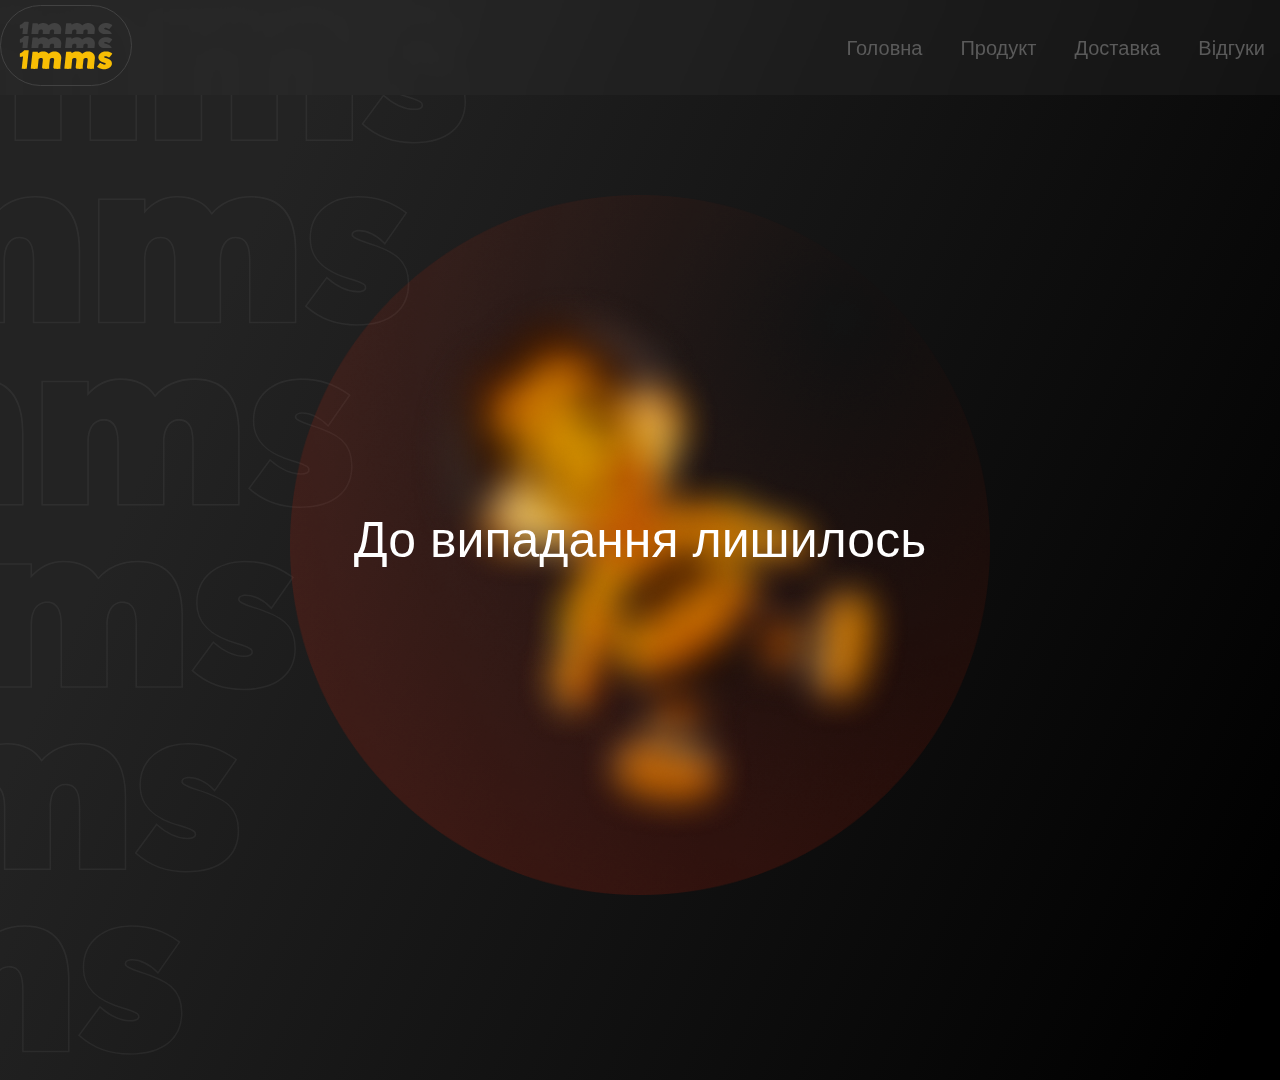
==== 1MMS/index.html @ 011818f4 "first commit" ====
<!DOCTYPE html>
<html lang="en">
  <head>
    <meta charset="UTF-8" />
    <meta http-equiv="X-UA-Compatible" content="IE=edge" />
    <meta name="viewport" content="width=device-width, initial-scale=1.0" />
    <link rel="stylesheet" href="./style.css" />
    <title>1mms</title>
  </head>
  <body>
    <header class="header">
      <div class="container"></div>
    </header>
    <section class="timer">
      <header class="header"><nav class="nav">
        <a class="logo" href="#home">
          <img src="./img/logo.svg" alt="logo" class="nav__img" />
        </a>
        <ul class="nav__list">
          <li class="nav__item">
            <a class="nav__link" href="./about.html">Головна</a>
          </li>
          <li class="nav__item">
            <a class="nav__link" href="./product.html">Продукт</a>
          </li>
          <li class="nav__item">
            <a class="nav__link" href="#">Доставка</a>
          </li>
          <li class="nav__item">
            <a class="nav__link" href="#">Відгуки</a>
          </li>
        </ul>
      </nav>
    </header>
      <div class="container">
        <div class="timer__inner">
          <div class="timer__blur">
            <img src="./img/tbrender_003.png" alt="#" class="timer__img" />
          </div>
          <div class="timer__time">
            <p class="timer__text">До випадання лишилось</p>
            <span id="timer" class="timer__seconds"></span>
          </div>
        </div>
      </div>
    </section>

    
      </body>
      <script src="./index.js"></script>
    </html>
---- 1MMS/style.css ----
* {
  margin: 0;
  padding: 0;
  box-sizing: border-box;
}
*::before,
*::after {
  box-sizing: border-box;
}

ol,
ul,
menu {
  list-style: none;
}
a {
  text-decoration: none;
  color: inherit;
}

html,
body {
  background-color: #1e1e1e;
  scroll-behavior: smooth;
}

body {
  font-family: "Open Sans", sans-serif;
  /* шрифти берем з макету */
  font-style: normal;
  font-weight: 400;
}

.container {
  max-width: 1200px;
  z-index: -2;
  /* максимальна ширина береться з макету */
  width: 100%;
  padding: 0 15px;
  margin: 0 auto;
}

.timer::before {
  content: "";
  position: absolute;
  background-image: url(./img/Vector.svg);
  background-size: contain;
  background-repeat: no-repeat;
  width: 826px;
  height: 1420px;
}
.timer {
  position: relative;
  background-image: linear-gradient(114.21deg, #232323 20.08%, #000000 96.12%),
    linear-gradient(114.21deg, #ffffff 20.08%, #dfe2e4 96.12%);
  overflow: hidden;
  padding-bottom: 85px;
}
.timer__inner {
  display: flex;
  justify-content: center;
  align-items: center;
  height: 100vh;
}

.timer__blur {
  position: relative;
  display: flex;
  justify-content: center;
  align-items: center;
  /* border-radius: 50%; */
  /* max-width: 733px; */
  /* width: 100%; */
  width: 700px;
  height: 700px;
  background-image: url(./img/Ellipse.png);
  background-repeat: no-repeat;
  background-size: contain;
  /* warning: gradient uses a rotation that is not supported by CSS and may not behave as expected */
}

.blur {
  filter: blur(13px) drop-shadow(0px 4px 4px rgba(0, 0, 0, 0.25));
}

.timer__time {
  position: absolute;
  display: flex;
  flex-direction: column;
  left: 50%;
  top: 50%;
  transform: translate(-50%, -50%);
}
.timer__text {
  width: 700px;
  font-size: 50px;
  text-align: center;
  background: linear-gradient(
    92.1deg,
    #ffdea8 -92.57%,
    #ffffff -2.73%,
    #ffffff 98.6%
  );
  -webkit-background-clip: text;
  -webkit-text-fill-color: transparent;
  background-clip: text;
  text-fill-color: transparent;
}

.timer__seconds {
  font-weight: 900;
  font-size: 125px;
  line-height: 152px;

  background: linear-gradient(32deg, #f9c704 27.24%, #f90404 338.76%);
  -webkit-background-clip: text;
  -webkit-text-fill-color: transparent;
  background-clip: text;
  text-fill-color: transparent;
  display: block;
  margin: 0 auto;
  text-shadow: 0px 4px 29px rgba(0, 0, 0, 0.2);
}
@media screen and (max-width: 768px) {
  .timer__blur {
    min-width: 633px;
    width: 100%;
    max-height: 100%;
  }
}
@media screen and (max-width: 480px) {
  .timer__blur {
    min-width: 433px;
    width: 100%;
    max-height: 100%;
  }
  .timer__seconds {
    font-size: 80px;
  }
  .timer__text {
    font-size: 30px;
  }
  .timer__img {
    width: 500px;
  }
}
@media screen and (max-width: 320px) {
  .timer__blur {
    min-width: 300px;
    width: 100%;
    max-height: 100%;
  }
  .timer__seconds {
    font-size: 60px;
  }
  .timer__text {
    font-size: 27px;
    max-width: 200px;
    width: 100%;
  }
  .timer__img {
    width: 318px;
  }
}

.about {
  min-height: 100vh;
  background-image: linear-gradient(114.21deg, #232323 20.08%, #000000 96.12%),
    linear-gradient(114.21deg, #ffffff 20.08%, #dfe2e4 96.12%);
  background-size: contain;
  background-position: center center;
  background-repeat: no-repeat;
  position: relative;
  z-index: 1;
}

.nav {
  padding-top: 10px;
  display: flex;
  justify-content: space-between;
  align-items: center;
  position: sticky;
  top: 0;
  z-index: 10;
  width: 100%;
  background-color: rgba(51, 51, 51, 0.231);
  backdrop-filter: blur(10px);
  padding: 5px 0;
}

.nav__list {
  display: flex;
  justify-content: center;
  margin-right: 15px;
}
.nav__item {
  font-size: 20px;
  line-height: 24px;
  color: #5a5a5a;
}
.nav__item:hover {
  font-family: italic;
  color: #f8c704;
  transition: color 0.3s linear;
}

.nav__item {
  margin-left: 38px;
}
.about__title {
  font-size: 140px;
  line-height: 171px;
  color: #fff;
}
.about__subtitle {
  font-size: 28px;
  line-height: 34px;
  color: #fff;
  max-width: 285px;
  width: 100%;
}
.about__subtitle-word {
  color: gray;
  font-size: 28px;
}
.about__programs {
  display: flex;
  flex-direction: column;
  margin-top: 323px;
}
.about__link {
  margin-bottom: 38px;
  font-weight: 300;
  font-size: 20px;
  line-height: 24px;
  color: #ffffff;
}
.about__programs:last-child {
  margin-bottom: 0;
}
.bid__image {
  position: absolute;
  max-width: 780px;
  left: 50%;
  transform: translateX(-50%);
  z-index: -1;
  display: flex;
  justify-content: space-between;
}
.small-image {
  display: flex;
  flex-direction: column;
}
.about__wrapper {
  display: flex;
  justify-content: space-between;
}
.programs__inner {
  display: flex;
  justify-content: space-between;
}

.about__button {
  background-color: #f8c104;
  position: relative;
  border-radius: 50%;
  display: block;
  max-width: 194px;
  width: 100%;
  height: 194px;
  color: #0d0d0d;
  text-align: center;
  text-shadow: 0px 4px 4px 0px rgba(0, 0, 0, 0.25);
  font-size: 30px;
  font-weight: 100;
  margin-top: 422px;
  cursor: pointer;
}

.about__button::before {
  background-image: url(./img/fingerprint.svg);
  background-repeat: no-repeat;
  transform: translateX(-50%);
  left: 50%;
  position: absolute;
  content: "";
  top: 111px;
  width: 52px;
  height: 52px;
  display: none;
}
.about__button:active.about__button::before {
  display: block;
}

.remains__text {
  color: #fff;
  font-size: 20px;
  font-weight: 400;
  text-align: center;
  margin-top: 20px;
}
.about__subtitle-number {
  color: #f8c704;
  font-size: 20px;
  font-weight: 400;
}
.small-image {
  display: flex;
  flex-direction: column-reverse;
  /* border: #fff; */
  border: 1px solid #212121;
  border-radius: 32px;
  background-color: #212121;
}
@media screen and (max-width: 1040px) {
  .about__title {
    font-size: 110px;
    line-height: 171px;
    color: #fff;
  }
  .big__img {
    width: 580px;
  }
  .about__button {
    margin-top: 280px;
  }
  .about__programs {
    margin-top: 250px;
  }
  .nav__list {
    padding-top: 0px;
  }
}
@media screen and (max-width: 768px) {
  .big__img {
    width: 492px;
  }
  .small-image {
    width: 121px;
    height: 137px;
  }
  .remains__text {
    font-size: 14px;
  }
  .about__subtitle-number {
    font-size: 14px;
  }
  .small-img {
    width: 56px;
  }
}

.product {
  min-height: 100vh;
  background-color: #1e1e1e;
}
.product__all-inner {
  display: flex;
  margin-top: 10px;
}
.product__inner {
  display: flex;
  justify-content: center;
  margin-right: 155px;
}
.product__programs {
  display: flex;
  flex-direction: column;
  margin-top: 646px;
}
.product__link {
  margin-bottom: 38px;
  font-weight: 300;
  font-size: 20px;
  line-height: 24px;
  color: #ffffff;
  font-family: italic;
}
.product__programs:last-child {
  margin-bottom: 0;
}
.nav-mod1 {
  margin-bottom: 4px;
}
.product__descr-inner {
  max-width: 883px;
  width: 100%;
  border-radius: 40px;
  border: 1px solid #fff;
  display: flex;
  justify-content: space-between;
  padding: 50px;
}
.product__foto-list {
  display: flex;
  flex-direction: column;
  gap: 20px;
}
.product__foto-item {
  border-radius: 26px;
  background-color: #e2e2e2;
  height: 235px;
  width: 405px;
  display: flex;
  justify-content: center;
  align-items: center;
}
.product__foto-item:first-child {
  margin-top: 54px;
}
.product__foto-item:last-child {
  margin-bottom: 0;
}
.product__foto-text {
  color: #232323;
  font-size: 20px;
  font-weight: 400;
}
.product__descr-item {
  max-width: 341px;
  width: 100%;
}
.product__small-item {
  display: flex;
}
.product__descr-price {
  color: #fff;
  font-size: 60px;
  font-weight: 100;
  font-style: italic;
  margin-bottom: 21px;
}
.fix-line {
  width: 29px;
}
.product__descr-list {
  margin: 40px;
}
.product__descr-button {
  border-radius: 122px;
  background: #f8c104;
  width: 341px;
  height: 59px;
  color: #0d0d0d;
  font-size: 28px;
  font-weight: 100;
  font-style: italic;
  cursor: pointer;
  margin-bottom: 54px;
}
.product__descr-descr {
  color: #fff;
  font-size: 20px;
  font-style: italic;
  font-weight: 100;
  margin-bottom: 8px;
}
.product__descr {
  color: #fff;
  font-size: 18px;
  font-weight: 400;
  margin-bottom: 54px;
  font-family: italic;
}
.product__tex-inner{
  margin-left: 20px;
}
.product__data-inner {
  max-width: 230px;
  width: 100%;
  max-height: 165px;
  height: 100%;
  border-radius: 40px;
  border: 1px solid #fff;
  padding: 35px;
  margin-bottom: 20px;
}
.product__data-text {
  color: #f8c104;
  font-family: Montserrat;
  font-size: 28px;
  font-style: italic;
  font-weight: 100;
  line-height: normal;
  margin: 10px;
}
.product__data-number {
  color: #fff;
  font-family: Montserrat;
  font-size: 18px;
  font-style: normal;
  font-weight: 400;
  line-height: normal;
  margin: 10px;
}
.product__data-mail {
  color: #fff;
  font-family: Montserrat;
  font-size: 18px;
  font-style: normal;
  font-weight: 400;
  line-height: normal;
}
.product__tex-button {
  max-width: 230px;
  width: 100%;
  max-height: 50px;
  height: 100%;
  border-radius: 40px;
  border: 1px solid #f8c104;
  background-color: transparent;
  color: #f8c104;
}

.product__small-textLeft {
  color: #fff;
  font-size: 20px;
  font-style: italic;
  font-weight: 100;
}
.product__small-textRight {
  color: #fff;
  font-size: 18px;
  font-weight: 400;
  font-family: italic;
}
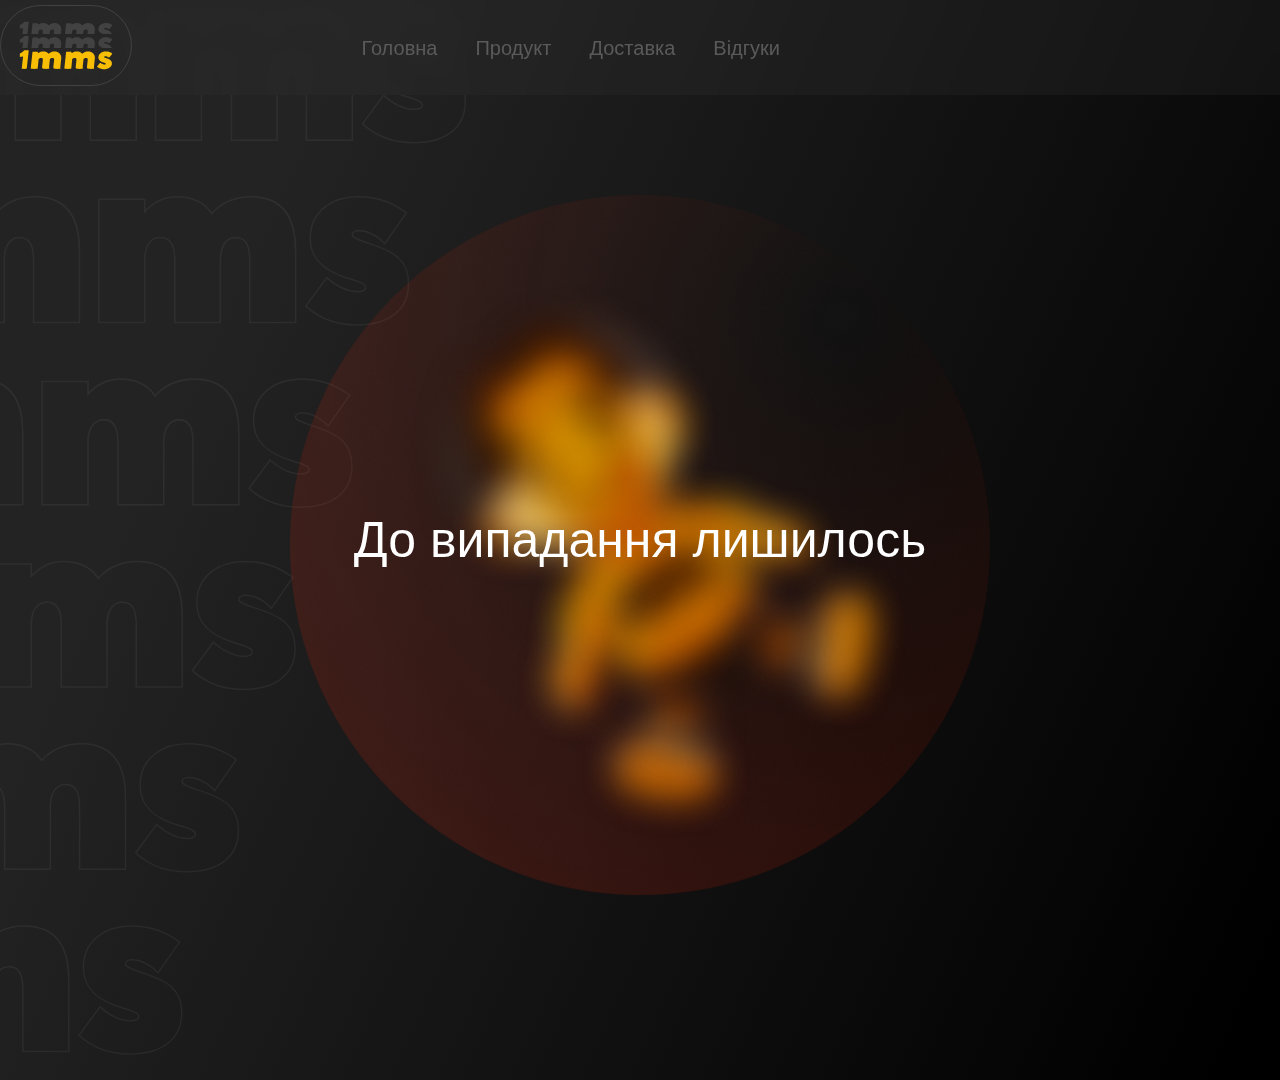
==== commit 5cbee896: "new page" ====
--- a/1MMS/index.html
+++ b/1MMS/index.html
@@ -24,10 +24,10 @@
             <a class="nav__link" href="./product.html">Продукт</a>
           </li>
           <li class="nav__item">
-            <a class="nav__link" href="#">Доставка</a>
+            <a class="nav__link" href="./deliv.html">Доставка</a>
           </li>
           <li class="nav__item">
-            <a class="nav__link" href="#">Відгуки</a>
+            <a class="nav__link" href="./revie.html">Відгуки</a>
           </li>
         </ul>
       </nav>
--- a/1MMS/style.css
+++ b/1MMS/style.css
@@ -191,7 +191,7 @@
 .nav__list {
   display: flex;
   justify-content: center;
-  margin-right: 15px;
+  margin-right: 500px;
 }
 .nav__item {
   font-size: 20px;
@@ -202,6 +202,18 @@
   font-family: italic;
   color: #f8c704;
   transition: color 0.3s linear;
+}
+
+.active {
+  color: #f8c704;
+  font-family: Montserrat;
+  font-size: 20px;
+  font-style: italic;
+  font-weight: 100;
+  line-height: normal;
+  position: absolute;
+  background-image: url(./img/round-menu.png);
+  background-repeat: no-repeat;
 }
 
 .nav__item {
@@ -357,7 +369,6 @@
 }
 .product__all-inner {
   display: flex;
-  margin-top: 10px;
 }
 .product__inner {
   display: flex;
@@ -463,7 +474,7 @@
   margin-bottom: 54px;
   font-family: italic;
 }
-.product__tex-inner{
+.product__tex-inner {
   margin-left: 20px;
 }
 .product__data-inner {
@@ -525,3 +536,72 @@
   font-weight: 400;
   font-family: italic;
 }
+
+.deliv__all {
+  display: flex;
+}
+.deliv__all-inner {
+  display: flex;
+  margin-top: 10px;
+}
+.deliv__descr-inner {
+  max-width: 883px;
+  width: 100%;
+  border-radius: 40px;
+  border: 1px solid #fff;
+  display: flex;
+  justify-content: space-between;
+  padding: 50px;
+}
+
+.deliv__info-list {
+  max-width: 783px;
+  width: 100%;
+  max-height: 776px;
+  height: 100%;
+}
+.deliv__info-main {
+  font-family: italic;
+  color: #f8c104;
+  margin-bottom: 10px;
+}
+
+.deliv__info-text {
+  color: #fff;
+  margin-bottom: 20px;
+}
+
+.deliv__info-www {
+  text-decoration: underline;
+}
+
+.deliv-info-Rule {
+  text-decoration: underline;
+}
+
+.revi__descr-inner {
+  max-width: 883px;
+  width: 100%;
+  max-height: 165px;
+  height: 100%;
+  border-radius: 40px;
+  border: 1px solid #fff;
+  display: flex;
+  justify-content: space-between;
+  padding: 50px;
+}
+
+.revi__descr-text {
+  display: flex;
+  color: #fff;
+  max-width: 285px;
+  width: 100%;
+  max-height: 165px;
+  height: 100%;
+}
+.revi__descr-button {
+  width: 340px;
+  height: 60px;
+  border-radius: 40px;
+  background-color: #f8c104;
+}
